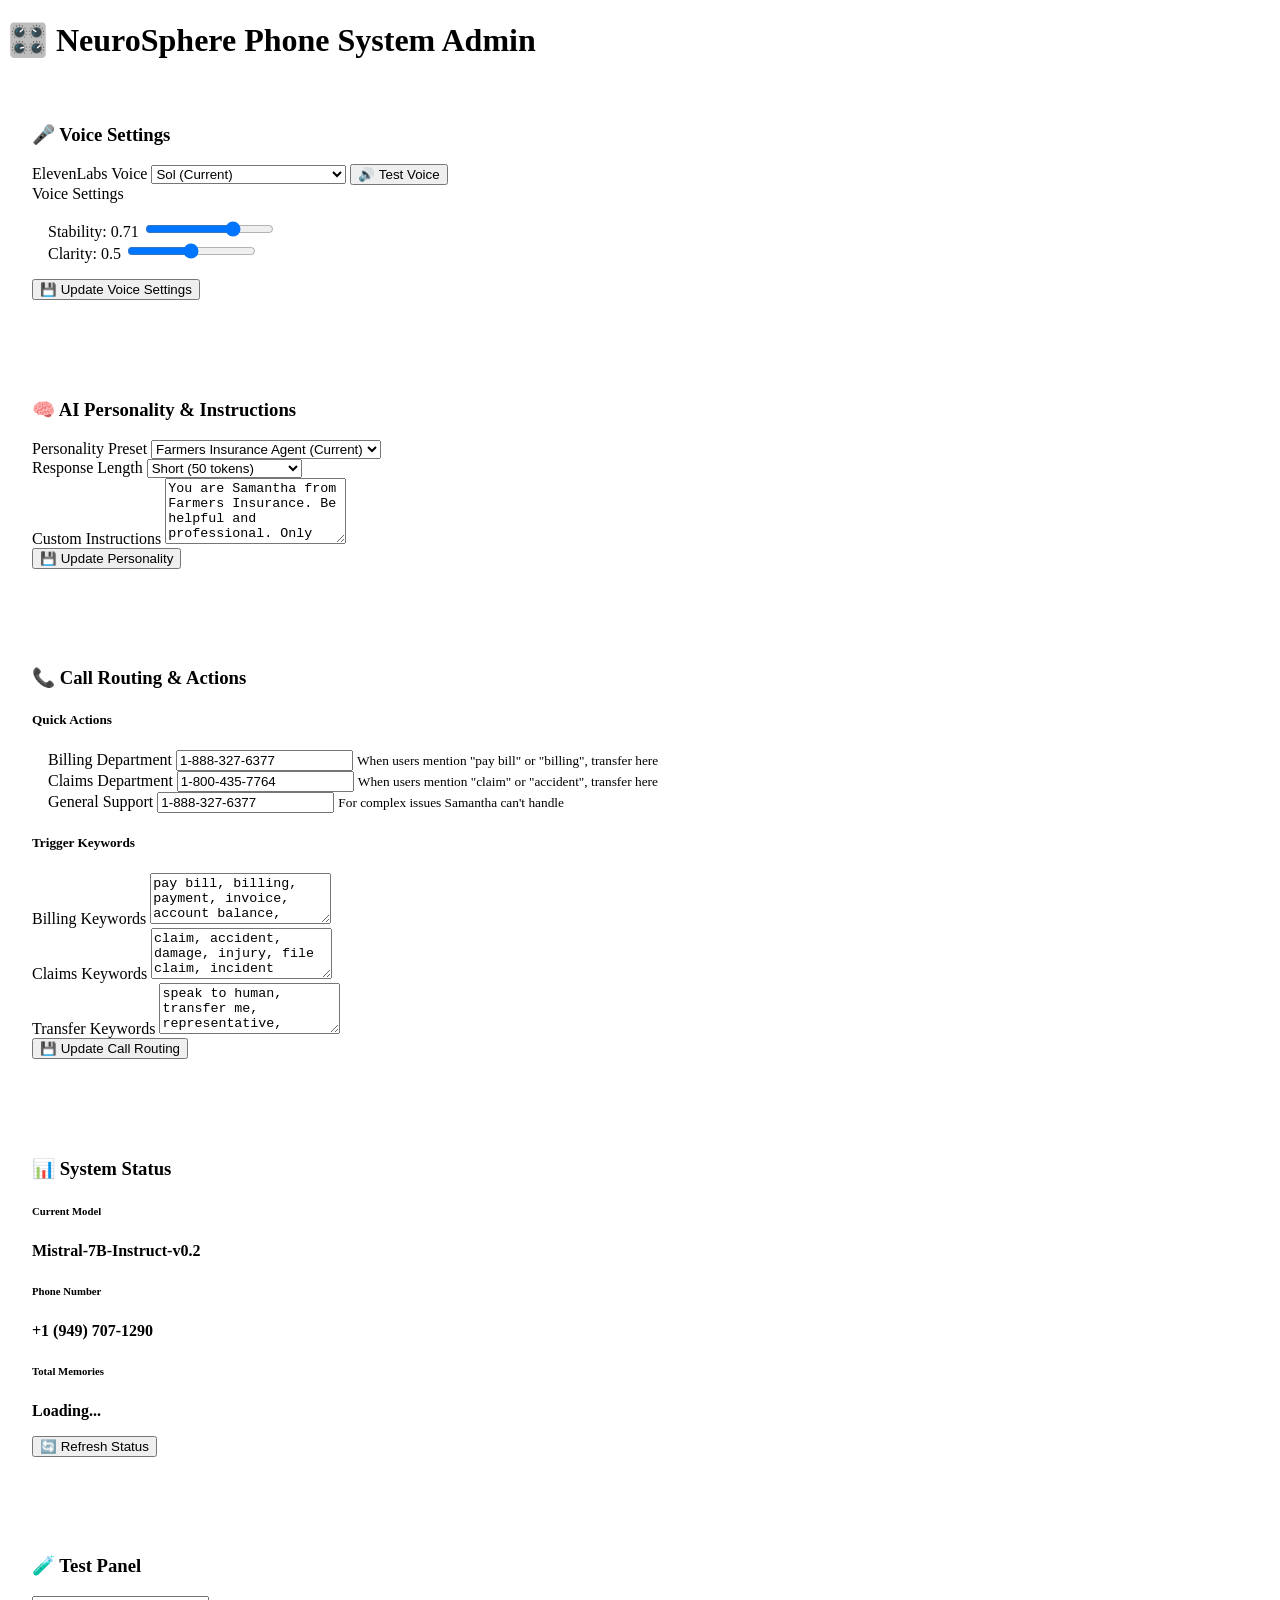
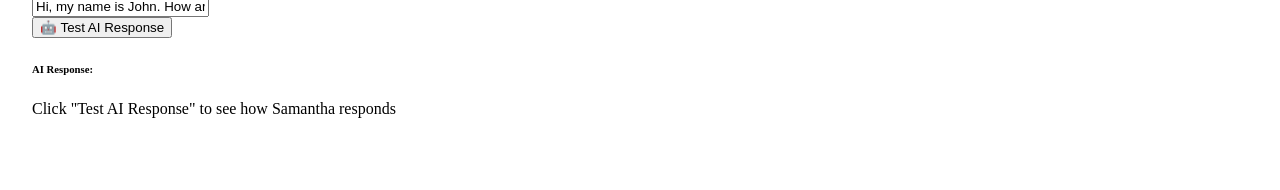
==== static/admin-control.html @ 55ae9305 "Add an admin interface for configuring AI voice and personality settings Introduces an admin control" ====
<!DOCTYPE html>
<html lang="en">
<head>
    <meta charset="UTF-8">
    <meta name="viewport" content="width=device-width, initial-scale=1.0">
    <title>NeuroSphere Phone System Admin</title>
    <link href="https://cdn.replit.com/agent/bootstrap-agent-dark-theme.min.css" rel="stylesheet">
    <style>
        .admin-section { margin-bottom: 2rem; padding: 1.5rem; border-radius: 8px; background: var(--bs-dark); }
        .voice-sample { margin: 0.5rem 0; }
        .current-setting { color: var(--bs-success); font-weight: bold; }
        .setting-group { border-left: 3px solid var(--bs-primary); padding-left: 1rem; margin: 1rem 0; }
    </style>
</head>
<body>
    <div class="container py-4">
        <h1 class="mb-4">🎛️ NeuroSphere Phone System Admin</h1>
        
        <!-- Voice Settings -->
        <div class="admin-section">
            <h3>🎤 Voice Settings</h3>
            <div class="row">
                <div class="col-md-6">
                    <label class="form-label">ElevenLabs Voice</label>
                    <select class="form-select" id="voiceSelect">
                        <option value="dnRitNTYKgyEUEizTqqH" selected>Sol (Current)</option>
                        <option value="21m00Tcm4TlvDq8ikWAM">Rachel - Natural & Versatile</option>
                        <option value="AZnzlk1XvdvUeBnXmlld">Domi - Strong & Professional</option>
                        <option value="EXAVITQu4vr4xnSDxMaL">Bella - Friendly & Warm</option>
                        <option value="ErXwobaYiN019PkySvjV">Antoni - Professional Male</option>
                        <option value="MF3mGyEYCl7XYWbV9V6O">Elli - Energetic Female</option>
                        <option value="TxGEqnHWrfWFTfGW9XjX">Josh - Deep Male Voice</option>
                        <option value="VR6AewLTigWG4xSOukaG">Arnold - Crisp & Clear</option>
                        <option value="pNInz6obpgDQGcFmaJgB">Adam - Professional Narrator</option>
                        <option value="yoZ06aMxZJJ28mfd3POQ">Sam - Casual & Friendly</option>
                    </select>
                    <button class="btn btn-primary mt-2" onclick="testVoice()">🔊 Test Voice</button>
                </div>
                <div class="col-md-6">
                    <label class="form-label">Voice Settings</label>
                    <div class="setting-group">
                        <div class="mb-2">
                            <label>Stability: <span id="stabilityValue">0.71</span></label>
                            <input type="range" class="form-range" min="0" max="1" step="0.01" value="0.71" id="stability">
                        </div>
                        <div class="mb-2">
                            <label>Clarity: <span id="clarityValue">0.5</span></label>
                            <input type="range" class="form-range" min="0" max="1" step="0.01" value="0.5" id="clarity">
                        </div>
                    </div>
                </div>
            </div>
            <button class="btn btn-success" onclick="updateVoice()">💾 Update Voice Settings</button>
        </div>

        <!-- Personality Settings -->
        <div class="admin-section">
            <h3>🧠 AI Personality & Instructions</h3>
            <div class="row">
                <div class="col-md-6">
                    <label class="form-label">Personality Preset</label>
                    <select class="form-select" id="personalityPreset" onchange="loadPersonality()">
                        <option value="farmers">Farmers Insurance Agent (Current)</option>
                        <option value="professional">Professional & Formal</option>
                        <option value="friendly">Friendly & Casual</option>
                        <option value="sales">Sales-Focused</option>
                        <option value="support">Customer Support</option>
                        <option value="custom">Custom Instructions</option>
                    </select>
                </div>
                <div class="col-md-6">
                    <label class="form-label">Response Length</label>
                    <select class="form-select" id="responseLength">
                        <option value="25">Very Short (25 tokens)</option>
                        <option value="50" selected>Short (50 tokens)</option>
                        <option value="100">Medium (100 tokens)</option>
                        <option value="150">Long (150 tokens)</option>
                    </select>
                </div>
            </div>
            <div class="mt-3">
                <label class="form-label">Custom Instructions</label>
                <textarea class="form-control" rows="4" id="customInstructions" placeholder="Enter custom personality instructions...">You are Samantha from Farmers Insurance. Be helpful and professional. Only use information you remember about the caller.</textarea>
            </div>
            <button class="btn btn-success mt-2" onclick="updatePersonality()">💾 Update Personality</button>
        </div>

        <!-- Call Routing -->
        <div class="admin-section">
            <h3>📞 Call Routing & Actions</h3>
            <div class="row">
                <div class="col-md-12">
                    <h5>Quick Actions</h5>
                    <div class="setting-group">
                        <div class="mb-3">
                            <label class="form-label">Billing Department</label>
                            <input type="tel" class="form-control" id="billingNumber" value="1-888-327-6377" placeholder="1-888-XXX-XXXX">
                            <small class="text-muted">When users mention "pay bill" or "billing", transfer here</small>
                        </div>
                        <div class="mb-3">
                            <label class="form-label">Claims Department</label>
                            <input type="tel" class="form-control" id="claimsNumber" value="1-800-435-7764" placeholder="1-800-XXX-XXXX">
                            <small class="text-muted">When users mention "claim" or "accident", transfer here</small>
                        </div>
                        <div class="mb-3">
                            <label class="form-label">General Support</label>
                            <input type="tel" class="form-control" id="supportNumber" value="1-888-327-6377" placeholder="1-888-XXX-XXXX">
                            <small class="text-muted">For complex issues Samantha can't handle</small>
                        </div>
                    </div>
                </div>
            </div>
            <div class="mt-3">
                <h5>Trigger Keywords</h5>
                <div class="row">
                    <div class="col-md-4">
                        <label class="form-label">Billing Keywords</label>
                        <textarea class="form-control" rows="3" id="billingKeywords">pay bill, billing, payment, invoice, account balance, autopay</textarea>
                    </div>
                    <div class="col-md-4">
                        <label class="form-label">Claims Keywords</label>
                        <textarea class="form-control" rows="3" id="claimsKeywords">claim, accident, damage, injury, file claim, incident</textarea>
                    </div>
                    <div class="col-md-4">
                        <label class="form-label">Transfer Keywords</label>
                        <textarea class="form-control" rows="3" id="transferKeywords">speak to human, transfer me, representative, agent, manager</textarea>
                    </div>
                </div>
            </div>
            <button class="btn btn-success mt-2" onclick="updateRouting()">💾 Update Call Routing</button>
        </div>

        <!-- System Status -->
        <div class="admin-section">
            <h3>📊 System Status</h3>
            <div class="row">
                <div class="col-md-4">
                    <div class="card bg-secondary">
                        <div class="card-body">
                            <h6>Current Model</h6>
                            <p class="current-setting" id="currentModel">Mistral-7B-Instruct-v0.2</p>
                        </div>
                    </div>
                </div>
                <div class="col-md-4">
                    <div class="card bg-secondary">
                        <div class="card-body">
                            <h6>Phone Number</h6>
                            <p class="current-setting">+1 (949) 707-1290</p>
                        </div>
                    </div>
                </div>
                <div class="col-md-4">
                    <div class="card bg-secondary">
                        <div class="card-body">
                            <h6>Total Memories</h6>
                            <p class="current-setting" id="memoryCount">Loading...</p>
                        </div>
                    </div>
                </div>
            </div>
            <button class="btn btn-info mt-2" onclick="refreshStatus()">🔄 Refresh Status</button>
        </div>

        <!-- Test Panel -->
        <div class="admin-section">
            <h3>🧪 Test Panel</h3>
            <div class="row">
                <div class="col-md-8">
                    <input type="text" class="form-control" id="testMessage" placeholder="Enter test message..." value="Hi, my name is John. How are you doing today?">
                </div>
                <div class="col-md-4">
                    <button class="btn btn-primary" onclick="testAI()">🤖 Test AI Response</button>
                </div>
            </div>
            <div class="mt-3">
                <div class="card bg-secondary">
                    <div class="card-body">
                        <h6>AI Response:</h6>
                        <p id="testResponse">Click "Test AI Response" to see how Samantha responds</p>
                    </div>
                </div>
            </div>
        </div>
    </div>

    <script>
        // Voice and personality management
        function loadPersonality() {
            const preset = document.getElementById('personalityPreset').value;
            const instructions = document.getElementById('customInstructions');
            
            const presets = {
                farmers: "You are Samantha from Farmers Insurance. Be helpful and professional. Answer questions about insurance and help customers with their needs.",
                professional: "You are a professional AI assistant. Maintain a formal, courteous tone. Provide accurate, helpful information.",
                friendly: "You are a friendly AI assistant. Be warm, conversational, and approachable while remaining helpful.",
                sales: "You are a sales-focused assistant. Identify customer needs and guide them toward appropriate solutions.",
                support: "You are a customer support specialist. Focus on problem-solving and providing excellent service.",
                custom: ""
            };
            
            if (preset !== 'custom') {
                instructions.value = presets[preset];
            }
        }

        function testVoice() {
            const voiceId = document.getElementById('voiceSelect').value;
            const testText = "Hi, this is Samantha from Farmers Insurance. How can I help you today?";
            
            fetch('/test-voice', {
                method: 'POST',
                headers: { 'Content-Type': 'application/json' },
                body: JSON.stringify({ voice_id: voiceId, text: testText })
            })
            .then(response => response.json())
            .then(data => {
                if (data.success) {
                    alert('Voice test sent! Check your speakers.');
                } else {
                    alert('Voice test failed: ' + data.error);
                }
            });
        }

        function testAI() {
            const message = document.getElementById('testMessage').value;
            const responseDiv = document.getElementById('testResponse');
            
            responseDiv.textContent = 'Testing...';
            
            fetch('/test-ai', {
                method: 'POST',
                headers: { 'Content-Type': 'application/json' },
                body: JSON.stringify({ message: message })
            })
            .then(response => response.json())
            .then(data => {
                responseDiv.textContent = data.response || 'Test failed';
            })
            .catch(error => {
                responseDiv.textContent = 'Error: ' + error.message;
            });
        }

        function updateVoice() {
            const settings = {
                voice_id: document.getElementById('voiceSelect').value,
                stability: document.getElementById('stability').value,
                clarity: document.getElementById('clarity').value
            };
            
            fetch('/update-voice', {
                method: 'POST',
                headers: { 'Content-Type': 'application/json' },
                body: JSON.stringify(settings)
            })
            .then(response => response.json())
            .then(data => {
                alert(data.success ? 'Voice settings updated!' : 'Update failed: ' + data.error);
            });
        }

        function updatePersonality() {
            const settings = {
                instructions: document.getElementById('customInstructions').value,
                max_tokens: parseInt(document.getElementById('responseLength').value)
            };
            
            fetch('/update-personality', {
                method: 'POST',
                headers: { 'Content-Type': 'application/json' },
                body: JSON.stringify(settings)
            })
            .then(response => response.json())
            .then(data => {
                alert(data.success ? 'Personality updated!' : 'Update failed: ' + data.error);
            });
        }

        function updateRouting() {
            const settings = {
                billing_number: document.getElementById('billingNumber').value,
                claims_number: document.getElementById('claimsNumber').value,
                support_number: document.getElementById('supportNumber').value,
                billing_keywords: document.getElementById('billingKeywords').value,
                claims_keywords: document.getElementById('claimsKeywords').value,
                transfer_keywords: document.getElementById('transferKeywords').value
            };
            
            fetch('/update-routing', {
                method: 'POST',
                headers: { 'Content-Type': 'application/json' },
                body: JSON.stringify(settings)
            })
            .then(response => response.json())
            .then(data => {
                alert(data.success ? 'Call routing updated!' : 'Update failed: ' + data.error);
            });
        }

        function refreshStatus() {
            fetch('/admin-status')
            .then(response => response.json())
            .then(data => {
                document.getElementById('currentModel').textContent = data.model || 'Unknown';
                document.getElementById('memoryCount').textContent = data.memory_count || '0';
            });
        }

        // Update range displays
        document.getElementById('stability').oninput = function() {
            document.getElementById('stabilityValue').textContent = this.value;
        };
        
        document.getElementById('clarity').oninput = function() {
            document.getElementById('clarityValue').textContent = this.value;
        };

        // Load initial status
        refreshStatus();
    </script>
</body>
</html>
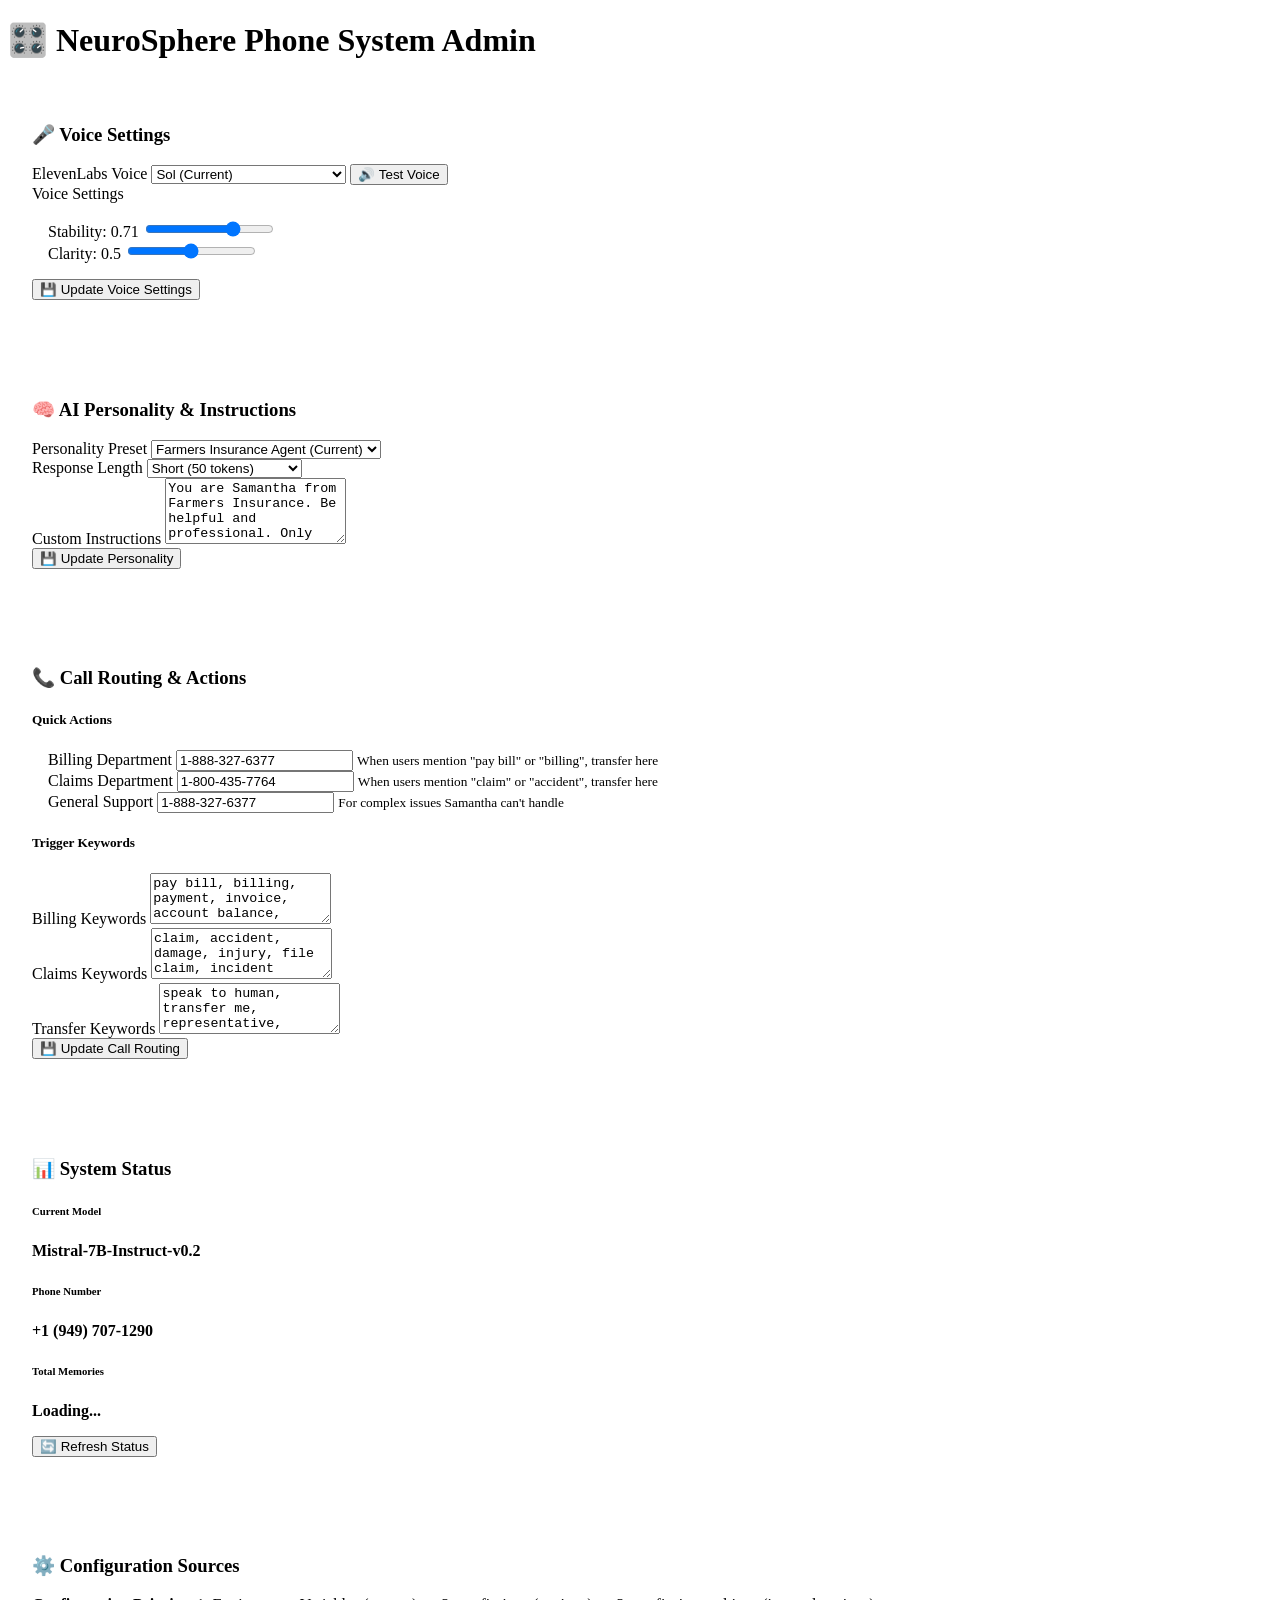
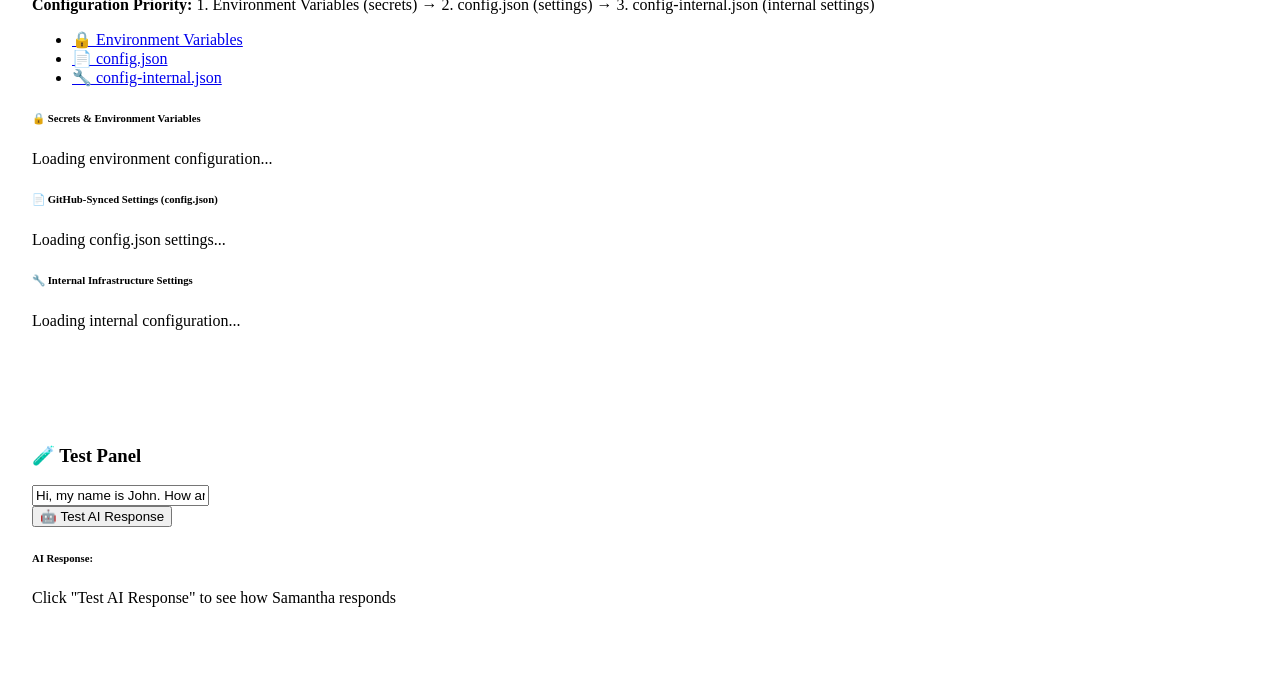
==== commit 1f10337d: "Integrate all system configurations and display them in the admin panel Introduce `get_all_config` f" ====
--- a/static/admin-control.html
+++ b/static/admin-control.html
@@ -162,6 +162,68 @@
             <button class="btn btn-info mt-2" onclick="refreshStatus()">🔄 Refresh Status</button>
         </div>
 
+        <!-- Configuration Sources -->
+        <div class="admin-section">
+            <h3>⚙️ Configuration Sources</h3>
+            <div class="alert alert-info">
+                <strong>Configuration Priority:</strong> 
+                1. Environment Variables (secrets) → 
+                2. config.json (settings) → 
+                3. config-internal.json (internal settings)
+            </div>
+            
+            <!-- Configuration Tabs -->
+            <ul class="nav nav-tabs" id="configTabs">
+                <li class="nav-item">
+                    <a class="nav-link active" id="env-tab" data-bs-toggle="tab" href="#env-config">🔒 Environment Variables</a>
+                </li>
+                <li class="nav-item">
+                    <a class="nav-link" id="json-tab" data-bs-toggle="tab" href="#json-config">📄 config.json</a>
+                </li>
+                <li class="nav-item">
+                    <a class="nav-link" id="internal-tab" data-bs-toggle="tab" href="#internal-config">🔧 config-internal.json</a>
+                </li>
+            </ul>
+            
+            <div class="tab-content mt-3" id="configTabContent">
+                <!-- Environment Variables Tab -->
+                <div class="tab-pane fade show active" id="env-config">
+                    <div class="card bg-dark">
+                        <div class="card-body">
+                            <h6>🔒 Secrets & Environment Variables</h6>
+                            <div id="envConfigContent">
+                                <p class="text-muted">Loading environment configuration...</p>
+                            </div>
+                        </div>
+                    </div>
+                </div>
+                
+                <!-- config.json Tab -->
+                <div class="tab-pane fade" id="json-config">
+                    <div class="card bg-dark">
+                        <div class="card-body">
+                            <h6>📄 GitHub-Synced Settings (config.json)</h6>
+                            <div id="jsonConfigContent">
+                                <p class="text-muted">Loading config.json settings...</p>
+                            </div>
+                        </div>
+                    </div>
+                </div>
+                
+                <!-- config-internal.json Tab -->
+                <div class="tab-pane fade" id="internal-config">
+                    <div class="card bg-dark">
+                        <div class="card-body">
+                            <h6>🔧 Internal Infrastructure Settings</h6>
+                            <div id="internalConfigContent">
+                                <p class="text-muted">Loading internal configuration...</p>
+                            </div>
+                        </div>
+                    </div>
+                </div>
+            </div>
+        </div>
+
         <!-- Test Panel -->
         <div class="admin-section">
             <h3>🧪 Test Panel</h3>
@@ -305,7 +367,72 @@
             .then(data => {
                 document.getElementById('currentModel').textContent = data.model || 'Unknown';
                 document.getElementById('memoryCount').textContent = data.memory_count || '0';
-            });
+                
+                // Update configuration displays
+                if (data.configuration) {
+                    displayConfigSources(data.configuration.sources);
+                }
+            });
+        }
+        
+        function displayConfigSources(sources) {
+            // Display Environment Variables
+            const envContent = document.getElementById('envConfigContent');
+            if (sources.environment_variables) {
+                let envHtml = '<div class="row">';
+                Object.entries(sources.environment_variables).forEach(([key, value]) => {
+                    const cleanKey = key.replace('env.', '');
+                    const isMasked = value === '***MASKED***';
+                    envHtml += `
+                        <div class="col-md-6 mb-2">
+                            <strong class="text-warning">${cleanKey}:</strong> 
+                            <span class="${isMasked ? 'text-danger' : 'text-success'}">${value}</span>
+                        </div>
+                    `;
+                });
+                envHtml += '</div>';
+                envContent.innerHTML = envHtml;
+            } else {
+                envContent.innerHTML = '<p class="text-muted">No environment variables found</p>';
+            }
+            
+            // Display config.json
+            const jsonContent = document.getElementById('jsonConfigContent');
+            if (sources.config_json) {
+                let jsonHtml = '<div class="row">';
+                Object.entries(sources.config_json).forEach(([key, value]) => {
+                    const cleanKey = key.replace('config.', '');
+                    jsonHtml += `
+                        <div class="col-md-6 mb-2">
+                            <strong class="text-info">${cleanKey}:</strong> 
+                            <span class="text-light">${typeof value === 'object' ? JSON.stringify(value) : value}</span>
+                        </div>
+                    `;
+                });
+                jsonHtml += '</div>';
+                jsonContent.innerHTML = jsonHtml;
+            } else {
+                jsonContent.innerHTML = '<p class="text-muted">No config.json settings found</p>';
+            }
+            
+            // Display config-internal.json
+            const internalContent = document.getElementById('internalConfigContent');
+            if (sources.config_internal) {
+                let internalHtml = '<div class="row">';
+                Object.entries(sources.config_internal).forEach(([key, value]) => {
+                    const cleanKey = key.replace('internal.', '');
+                    internalHtml += `
+                        <div class="col-md-6 mb-2">
+                            <strong class="text-primary">${cleanKey}:</strong> 
+                            <span class="text-light">${typeof value === 'object' ? JSON.stringify(value) : value}</span>
+                        </div>
+                    `;
+                });
+                internalHtml += '</div>';
+                internalContent.innerHTML = internalHtml;
+            } else {
+                internalContent.innerHTML = '<p class="text-muted">No internal config settings found</p>';
+            }
         }
 
         // Update range displays
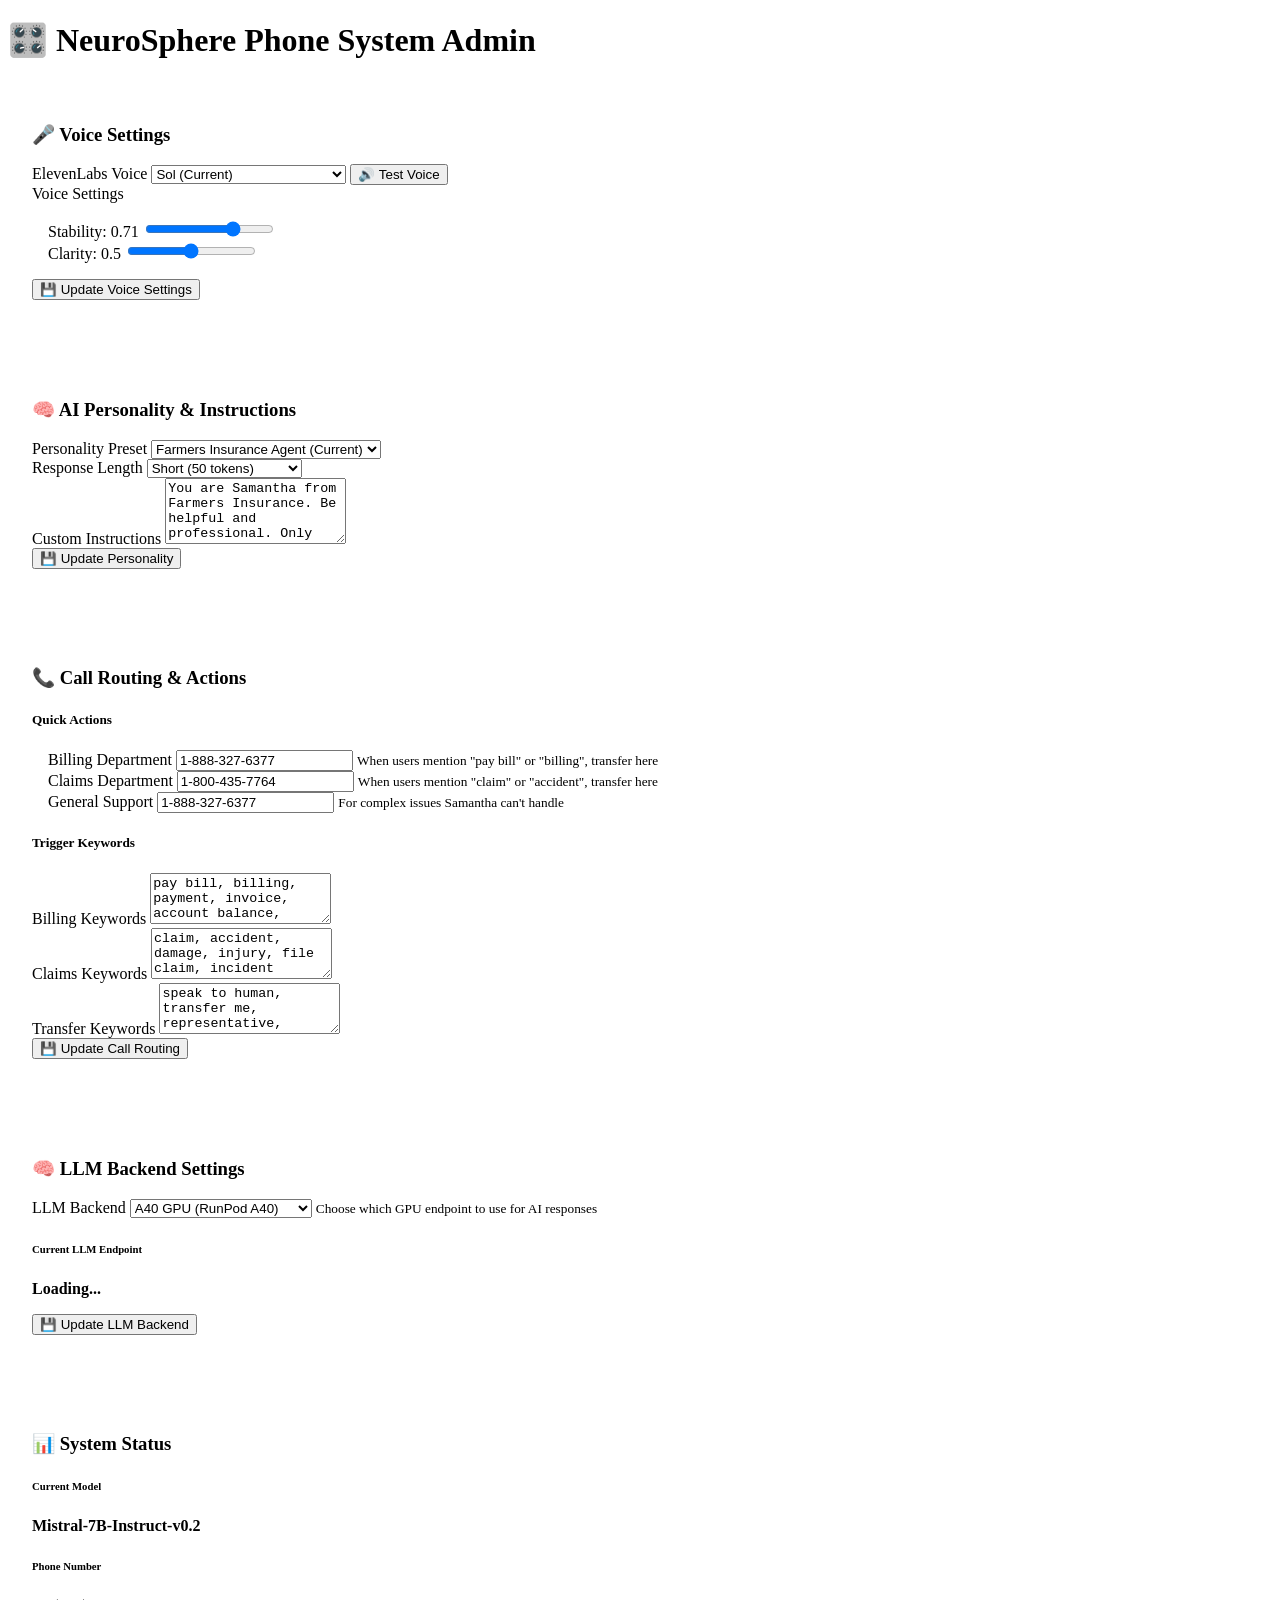
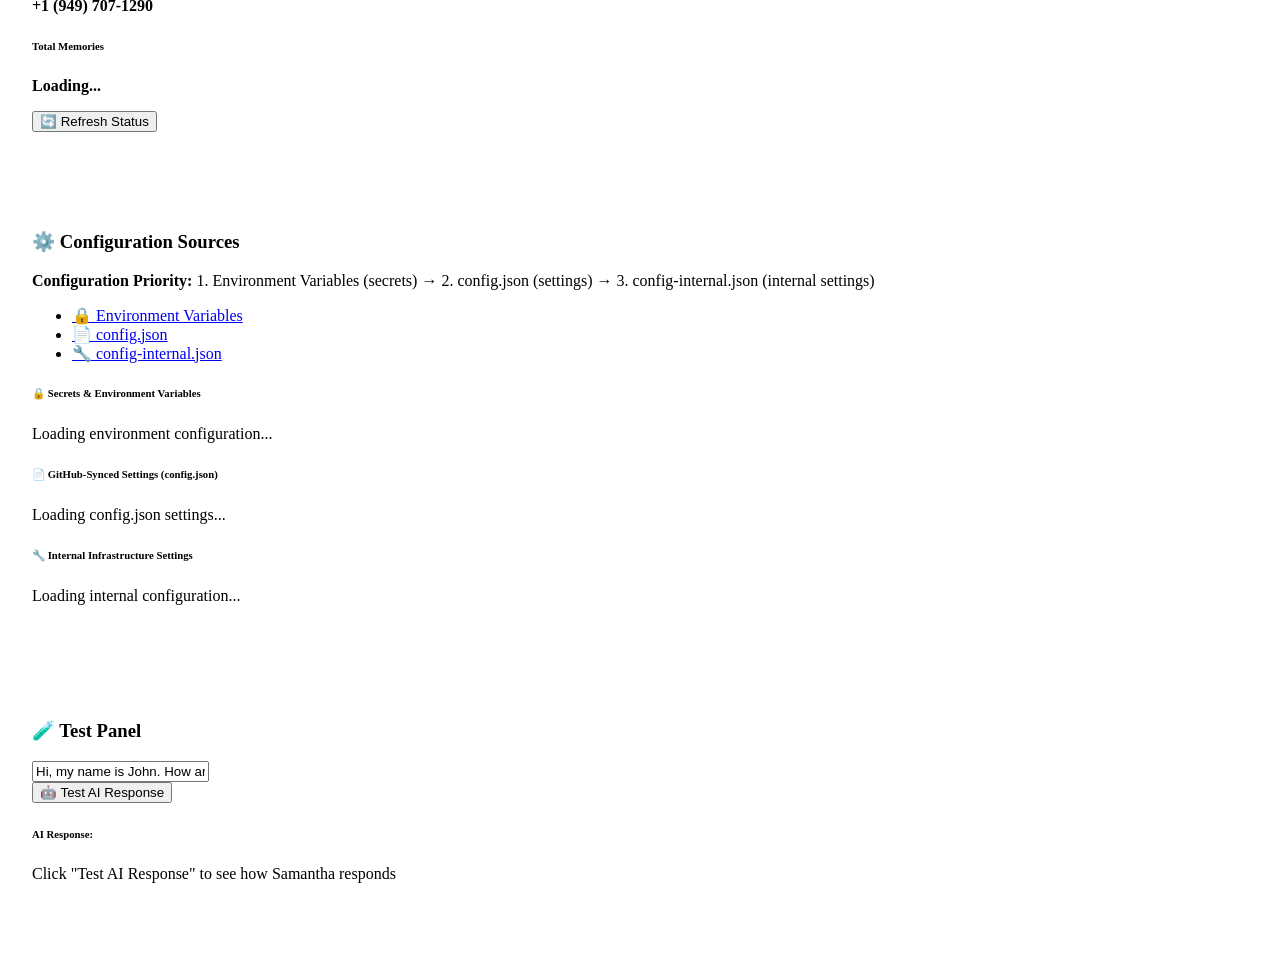
==== commit 35a6c991: "Add ability to select and update the AI's language model backend Adds a new section to the admin con" ====
--- a/static/admin-control.html
+++ b/static/admin-control.html
@@ -5,6 +5,7 @@
     <meta name="viewport" content="width=device-width, initial-scale=1.0">
     <title>NeuroSphere Phone System Admin</title>
     <link href="https://cdn.replit.com/agent/bootstrap-agent-dark-theme.min.css" rel="stylesheet">
+    <script src="https://cdn.jsdelivr.net/npm/bootstrap@5.1.3/dist/js/bootstrap.bundle.min.js"></script>
     <style>
         .admin-section { margin-bottom: 2rem; padding: 1.5rem; border-radius: 8px; background: var(--bs-dark); }
         .voice-sample { margin: 0.5rem 0; }
@@ -130,6 +131,30 @@
             <button class="btn btn-success mt-2" onclick="updateRouting()">💾 Update Call Routing</button>
         </div>
 
+        <!-- LLM Backend Settings -->
+        <div class="admin-section">
+            <h3>🧠 LLM Backend Settings</h3>
+            <div class="row">
+                <div class="col-md-6">
+                    <label class="form-label">LLM Backend</label>
+                    <select class="form-select" id="llmSelect">
+                        <option value="https://a40.neurospherevoice.com" selected>A40 GPU (RunPod A40)</option>
+                        <option value="https://a100.neurospherevoice.com">A100 GPU (RunPod A100)</option>
+                    </select>
+                    <small class="text-muted">Choose which GPU endpoint to use for AI responses</small>
+                </div>
+                <div class="col-md-6">
+                    <div class="card bg-secondary">
+                        <div class="card-body">
+                            <h6>Current LLM Endpoint</h6>
+                            <p class="current-setting" id="currentLLMEndpoint">Loading...</p>
+                        </div>
+                    </div>
+                </div>
+            </div>
+            <button class="btn btn-success mt-2" onclick="updateLLM()">💾 Update LLM Backend</button>
+        </div>
+
         <!-- System Status -->
         <div class="admin-section">
             <h3>📊 System Status</h3>
@@ -361,12 +386,41 @@
             });
         }
 
+        function updateLLM() {
+            const newUrl = document.getElementById('llmSelect').value;
+            
+            fetch('/update-llm', {
+                method: 'POST',
+                headers: { 'Content-Type': 'application/json' },
+                body: JSON.stringify({ llm_base_url: newUrl })
+            })
+            .then(response => response.json())
+            .then(data => {
+                if (data.success) {
+                    alert('✅ LLM backend updated to ' + newUrl);
+                    refreshStatus(); // Refresh to show new endpoint
+                } else {
+                    alert('❌ Update failed: ' + data.error);
+                }
+            })
+            .catch(error => {
+                alert('❌ Network error: ' + error.message);
+            });
+        }
+
         function refreshStatus() {
             fetch('/admin-status')
             .then(response => response.json())
             .then(data => {
                 document.getElementById('currentModel').textContent = data.model || 'Unknown';
                 document.getElementById('memoryCount').textContent = data.memory_count || '0';
+                
+                // Update current LLM endpoint display
+                if (data.llm_endpoint) {
+                    document.getElementById('currentLLMEndpoint').textContent = data.llm_endpoint;
+                    // Update the dropdown to match current setting
+                    document.getElementById('llmSelect').value = data.llm_endpoint;
+                }
                 
                 // Update configuration displays
                 if (data.configuration) {
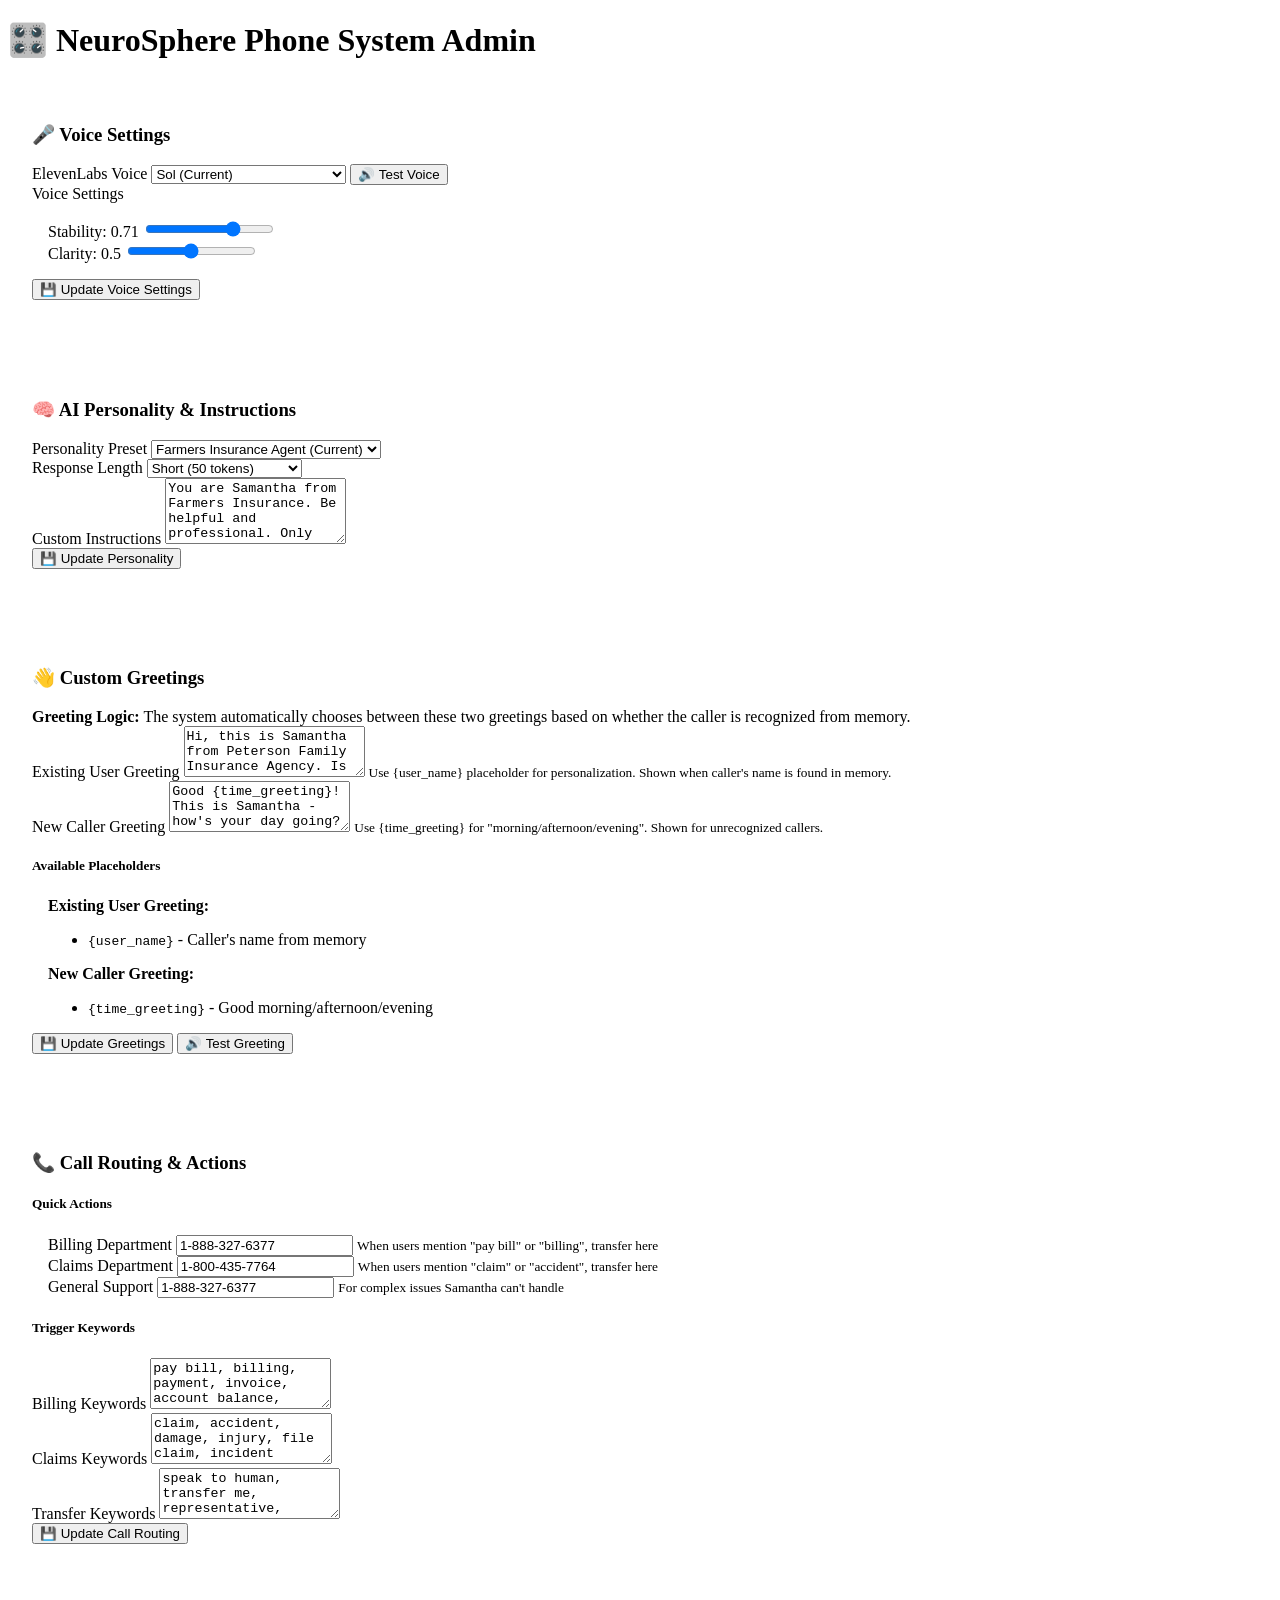
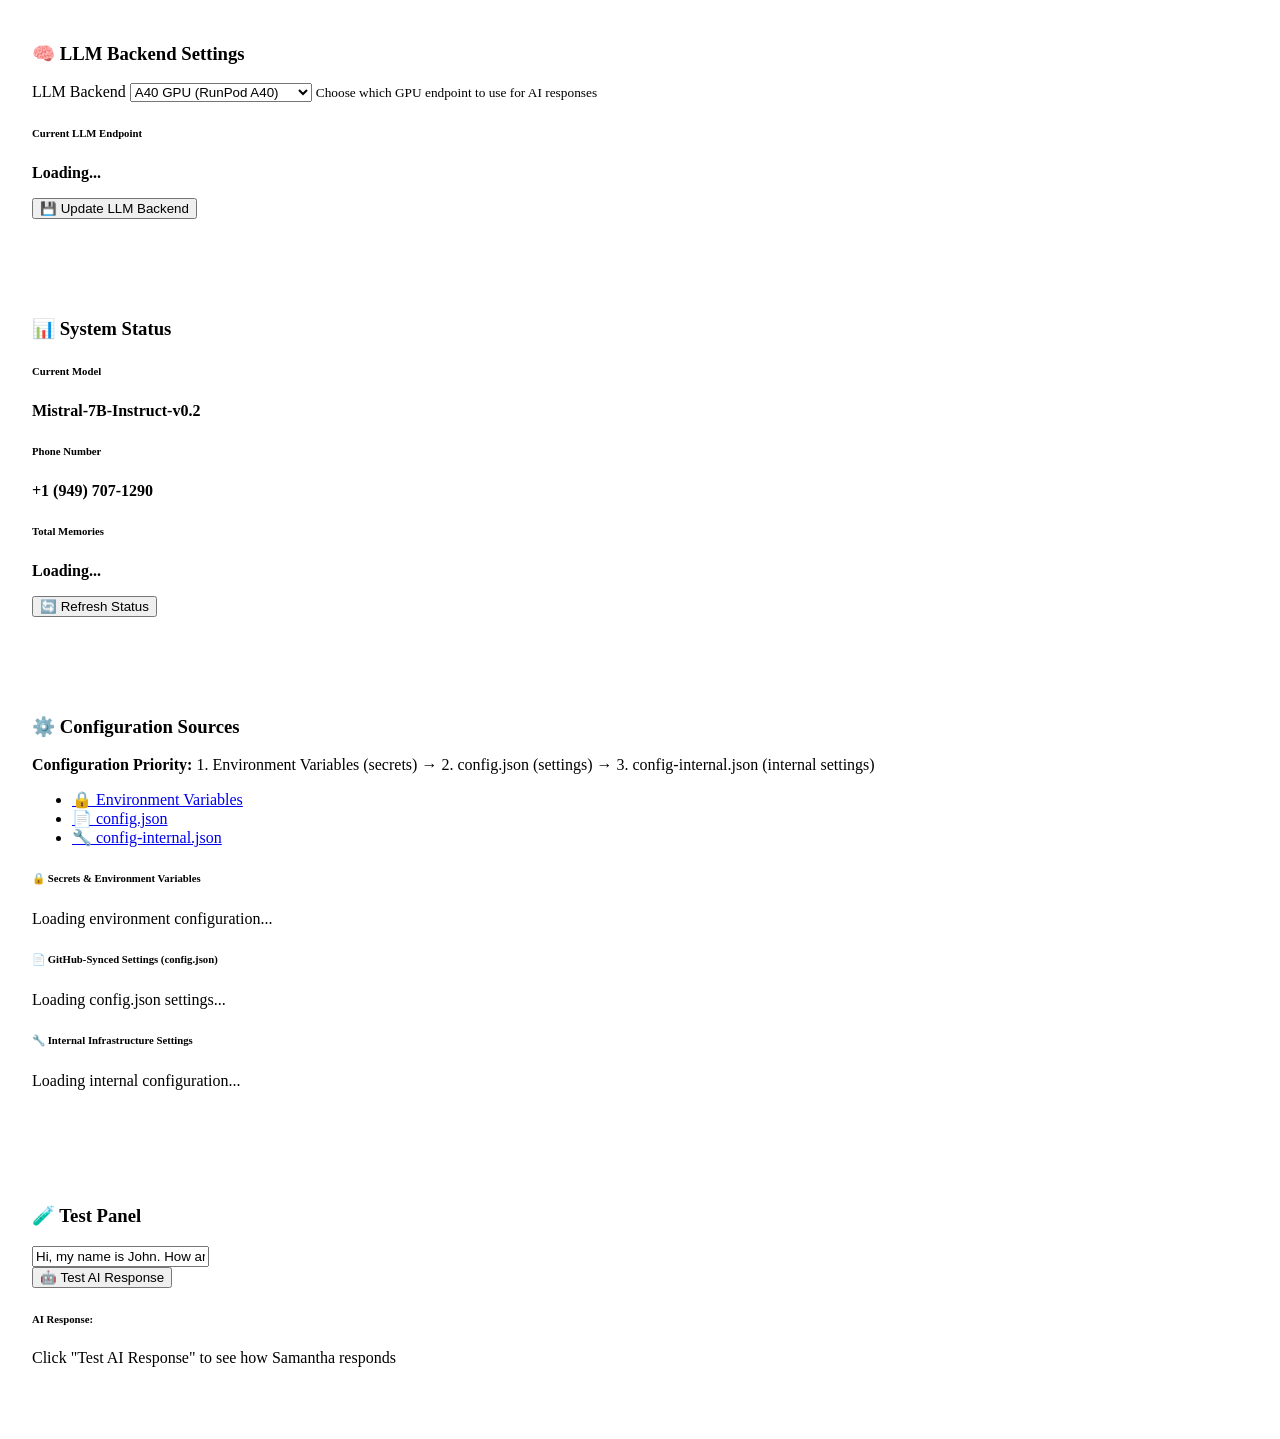
==== commit 29f631ab: "Add custom greetings for users and new callers Update API endpoints for memory storage and retrieval" ====
--- a/static/admin-control.html
+++ b/static/admin-control.html
@@ -86,6 +86,49 @@
             <button class="btn btn-success mt-2" onclick="updatePersonality()">💾 Update Personality</button>
         </div>
 
+        <!-- Custom Greetings -->
+        <div class="admin-section">
+            <h3>👋 Custom Greetings</h3>
+            <div class="alert alert-info">
+                <strong>Greeting Logic:</strong> The system automatically chooses between these two greetings based on whether the caller is recognized from memory.
+            </div>
+            <div class="row">
+                <div class="col-md-6">
+                    <label class="form-label">Existing User Greeting</label>
+                    <textarea class="form-control" rows="3" id="existingUserGreeting" placeholder="Greeting for recognized callers...">Hi, this is Samantha from Peterson Family Insurance Agency. Is this {user_name}?</textarea>
+                    <small class="text-muted">Use {user_name} placeholder for personalization. Shown when caller's name is found in memory.</small>
+                </div>
+                <div class="col-md-6">
+                    <label class="form-label">New Caller Greeting</label>
+                    <textarea class="form-control" rows="3" id="newCallerGreeting" placeholder="Greeting for new callers...">Good {time_greeting}! This is Samantha - how's your day going? I'm here at Peterson Family Insurance, and I'd love to help you out with whatever you need!</textarea>
+                    <small class="text-muted">Use {time_greeting} for "morning/afternoon/evening". Shown for unrecognized callers.</small>
+                </div>
+            </div>
+            <div class="mt-3">
+                <h5>Available Placeholders</h5>
+                <div class="row">
+                    <div class="col-md-6">
+                        <div class="setting-group">
+                            <strong>Existing User Greeting:</strong>
+                            <ul class="mt-2">
+                                <li><code>{user_name}</code> - Caller's name from memory</li>
+                            </ul>
+                        </div>
+                    </div>
+                    <div class="col-md-6">
+                        <div class="setting-group">
+                            <strong>New Caller Greeting:</strong>
+                            <ul class="mt-2">
+                                <li><code>{time_greeting}</code> - Good morning/afternoon/evening</li>
+                            </ul>
+                        </div>
+                    </div>
+                </div>
+            </div>
+            <button class="btn btn-success mt-2" onclick="updateGreetings()">💾 Update Greetings</button>
+            <button class="btn btn-outline-info mt-2 ms-2" onclick="testGreeting()">🔊 Test Greeting</button>
+        </div>
+
         <!-- Call Routing -->
         <div class="admin-section">
             <h3>📞 Call Routing & Actions</h3>
@@ -498,6 +541,46 @@
             document.getElementById('clarityValue').textContent = this.value;
         };
 
+        function updateGreetings() {
+            const settings = {
+                existing_user_greeting: document.getElementById('existingUserGreeting').value,
+                new_caller_greeting: document.getElementById('newCallerGreeting').value
+            };
+            
+            fetch('/update-greetings', {
+                method: 'POST',
+                headers: { 'Content-Type': 'application/json' },
+                body: JSON.stringify(settings)
+            })
+            .then(response => response.json())
+            .then(data => {
+                alert(data.success ? 'Greetings updated successfully!' : 'Update failed: ' + data.error);
+            })
+            .catch(error => {
+                alert('Error updating greetings: ' + error.message);
+            });
+        }
+
+        function testGreeting() {
+            const greetingText = document.getElementById('newCallerGreeting').value.replace('{time_greeting}', 'morning');
+            
+            fetch('/test-voice', {
+                method: 'POST',
+                headers: { 'Content-Type': 'application/json' },
+                body: JSON.stringify({
+                    voice_id: document.getElementById('voiceSelect').value,
+                    text: greetingText
+                })
+            })
+            .then(response => response.json())
+            .then(data => {
+                alert(data.success ? 'Test greeting generated successfully!' : 'Test failed: ' + data.error);
+            })
+            .catch(error => {
+                alert('Error testing greeting: ' + error.message);
+            });
+        }
+
         // Load initial status
         refreshStatus();
     </script>
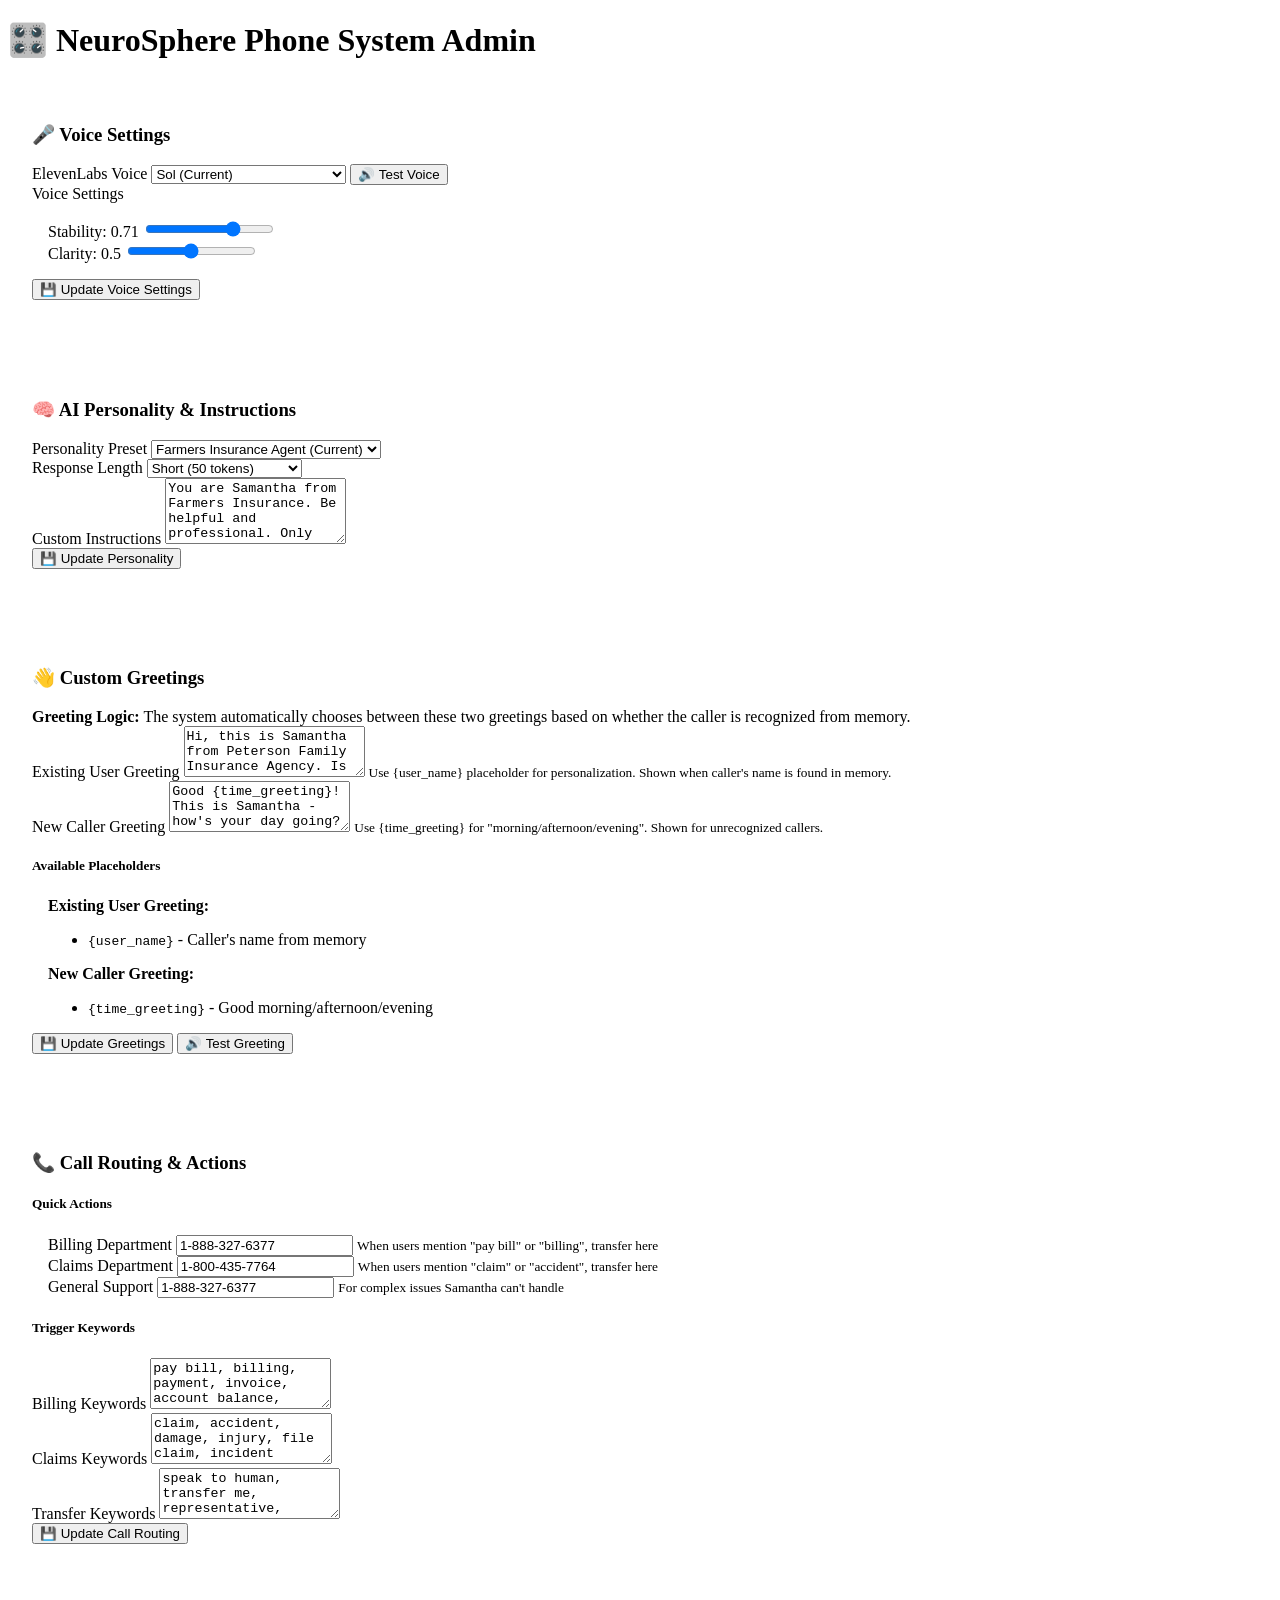
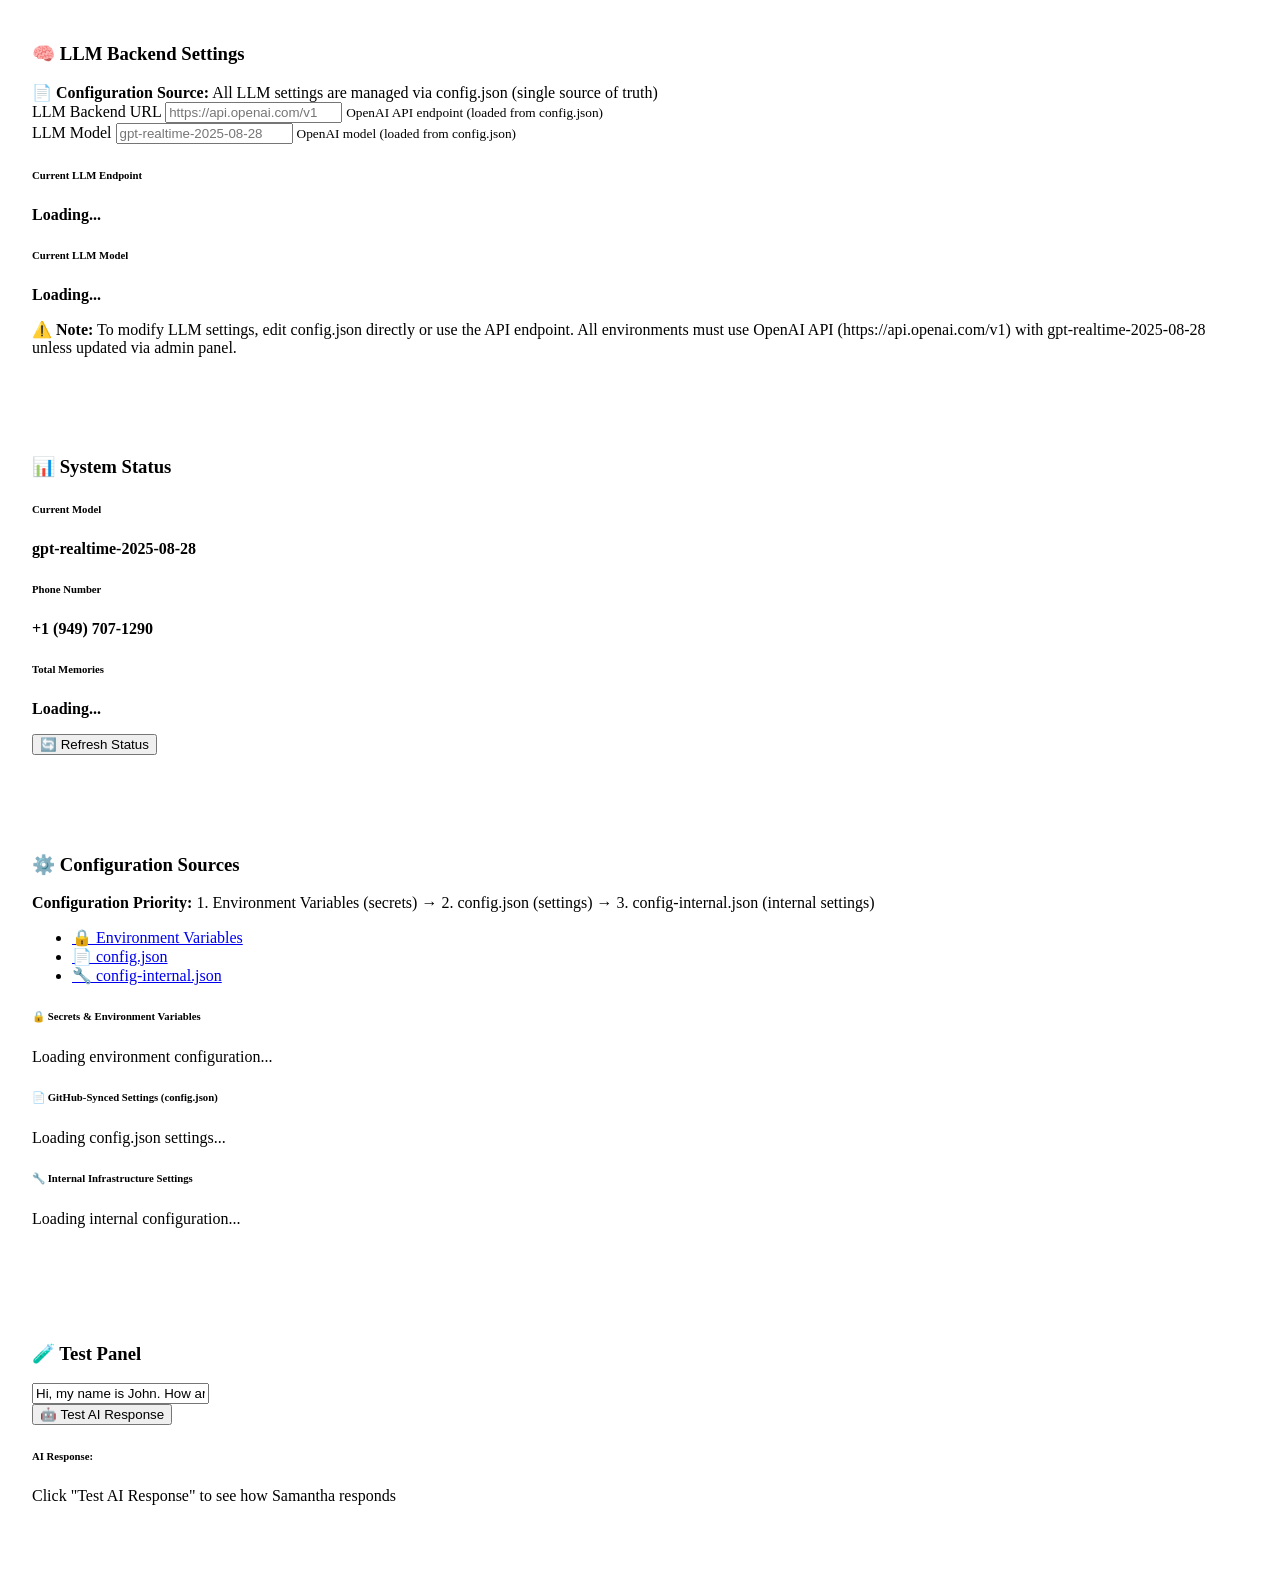
==== commit e38d1996: "Standardize LLM configuration to OpenAI API and update admin UI Co-authored-by: trpl333 <184790219+t" ====
--- a/static/admin-control.html
+++ b/static/admin-control.html
@@ -177,15 +177,22 @@
         <!-- LLM Backend Settings -->
         <div class="admin-section">
             <h3>🧠 LLM Backend Settings</h3>
-            <div class="row">
-                <div class="col-md-6">
-                    <label class="form-label">LLM Backend</label>
-                    <select class="form-select" id="llmSelect">
-                        <option value="https://a40.neurospherevoice.com" selected>A40 GPU (RunPod A40)</option>
-                        <option value="https://a100.neurospherevoice.com">A100 GPU (RunPod A100)</option>
-                    </select>
-                    <small class="text-muted">Choose which GPU endpoint to use for AI responses</small>
-                </div>
+            <div class="alert alert-info">
+                <strong>📄 Configuration Source:</strong> All LLM settings are managed via config.json (single source of truth)
+            </div>
+            <div class="row">
+                <div class="col-md-6">
+                    <label class="form-label">LLM Backend URL</label>
+                    <input type="text" class="form-control" id="llmBaseUrl" placeholder="https://api.openai.com/v1" readonly>
+                    <small class="text-muted">OpenAI API endpoint (loaded from config.json)</small>
+                </div>
+                <div class="col-md-6">
+                    <label class="form-label">LLM Model</label>
+                    <input type="text" class="form-control" id="llmModel" placeholder="gpt-realtime-2025-08-28" readonly>
+                    <small class="text-muted">OpenAI model (loaded from config.json)</small>
+                </div>
+            </div>
+            <div class="row mt-3">
                 <div class="col-md-6">
                     <div class="card bg-secondary">
                         <div class="card-body">
@@ -194,8 +201,19 @@
                         </div>
                     </div>
                 </div>
-            </div>
-            <button class="btn btn-success mt-2" onclick="updateLLM()">💾 Update LLM Backend</button>
+                <div class="col-md-6">
+                    <div class="card bg-secondary">
+                        <div class="card-body">
+                            <h6>Current LLM Model</h6>
+                            <p class="current-setting" id="currentLLMModel">Loading...</p>
+                        </div>
+                    </div>
+                </div>
+            </div>
+            <div class="alert alert-warning mt-3">
+                <strong>⚠️ Note:</strong> To modify LLM settings, edit config.json directly or use the API endpoint. 
+                All environments must use OpenAI API (https://api.openai.com/v1) with gpt-realtime-2025-08-28 unless updated via admin panel.
+            </div>
         </div>
 
         <!-- System Status -->
@@ -206,7 +224,7 @@
                     <div class="card bg-secondary">
                         <div class="card-body">
                             <h6>Current Model</h6>
-                            <p class="current-setting" id="currentModel">Mistral-7B-Instruct-v0.2</p>
+                            <p class="current-setting" id="currentModel">gpt-realtime-2025-08-28</p>
                         </div>
                     </div>
                 </div>
@@ -429,40 +447,23 @@
             });
         }
 
-        function updateLLM() {
-            const newUrl = document.getElementById('llmSelect').value;
-            
-            fetch('/update-llm', {
-                method: 'POST',
-                headers: { 'Content-Type': 'application/json' },
-                body: JSON.stringify({ llm_base_url: newUrl })
-            })
-            .then(response => response.json())
-            .then(data => {
-                if (data.success) {
-                    alert('✅ LLM backend updated to ' + newUrl);
-                    refreshStatus(); // Refresh to show new endpoint
-                } else {
-                    alert('❌ Update failed: ' + data.error);
-                }
-            })
-            .catch(error => {
-                alert('❌ Network error: ' + error.message);
-            });
-        }
-
         function refreshStatus() {
             fetch('/admin-status')
             .then(response => response.json())
             .then(data => {
-                document.getElementById('currentModel').textContent = data.model || 'Unknown';
+                document.getElementById('currentModel').textContent = data.model || 'gpt-realtime-2025-08-28';
                 document.getElementById('memoryCount').textContent = data.memory_count || '0';
                 
-                // Update current LLM endpoint display
+                // Update current LLM endpoint and model displays
                 if (data.llm_endpoint) {
                     document.getElementById('currentLLMEndpoint').textContent = data.llm_endpoint;
-                    // Update the dropdown to match current setting
-                    document.getElementById('llmSelect').value = data.llm_endpoint;
+                    document.getElementById('llmBaseUrl').value = data.llm_endpoint;
+                }
+                
+                if (data.llm_model || data.model) {
+                    const model = data.llm_model || data.model;
+                    document.getElementById('currentLLMModel').textContent = model;
+                    document.getElementById('llmModel').value = model;
                 }
                 
                 // Update configuration displays
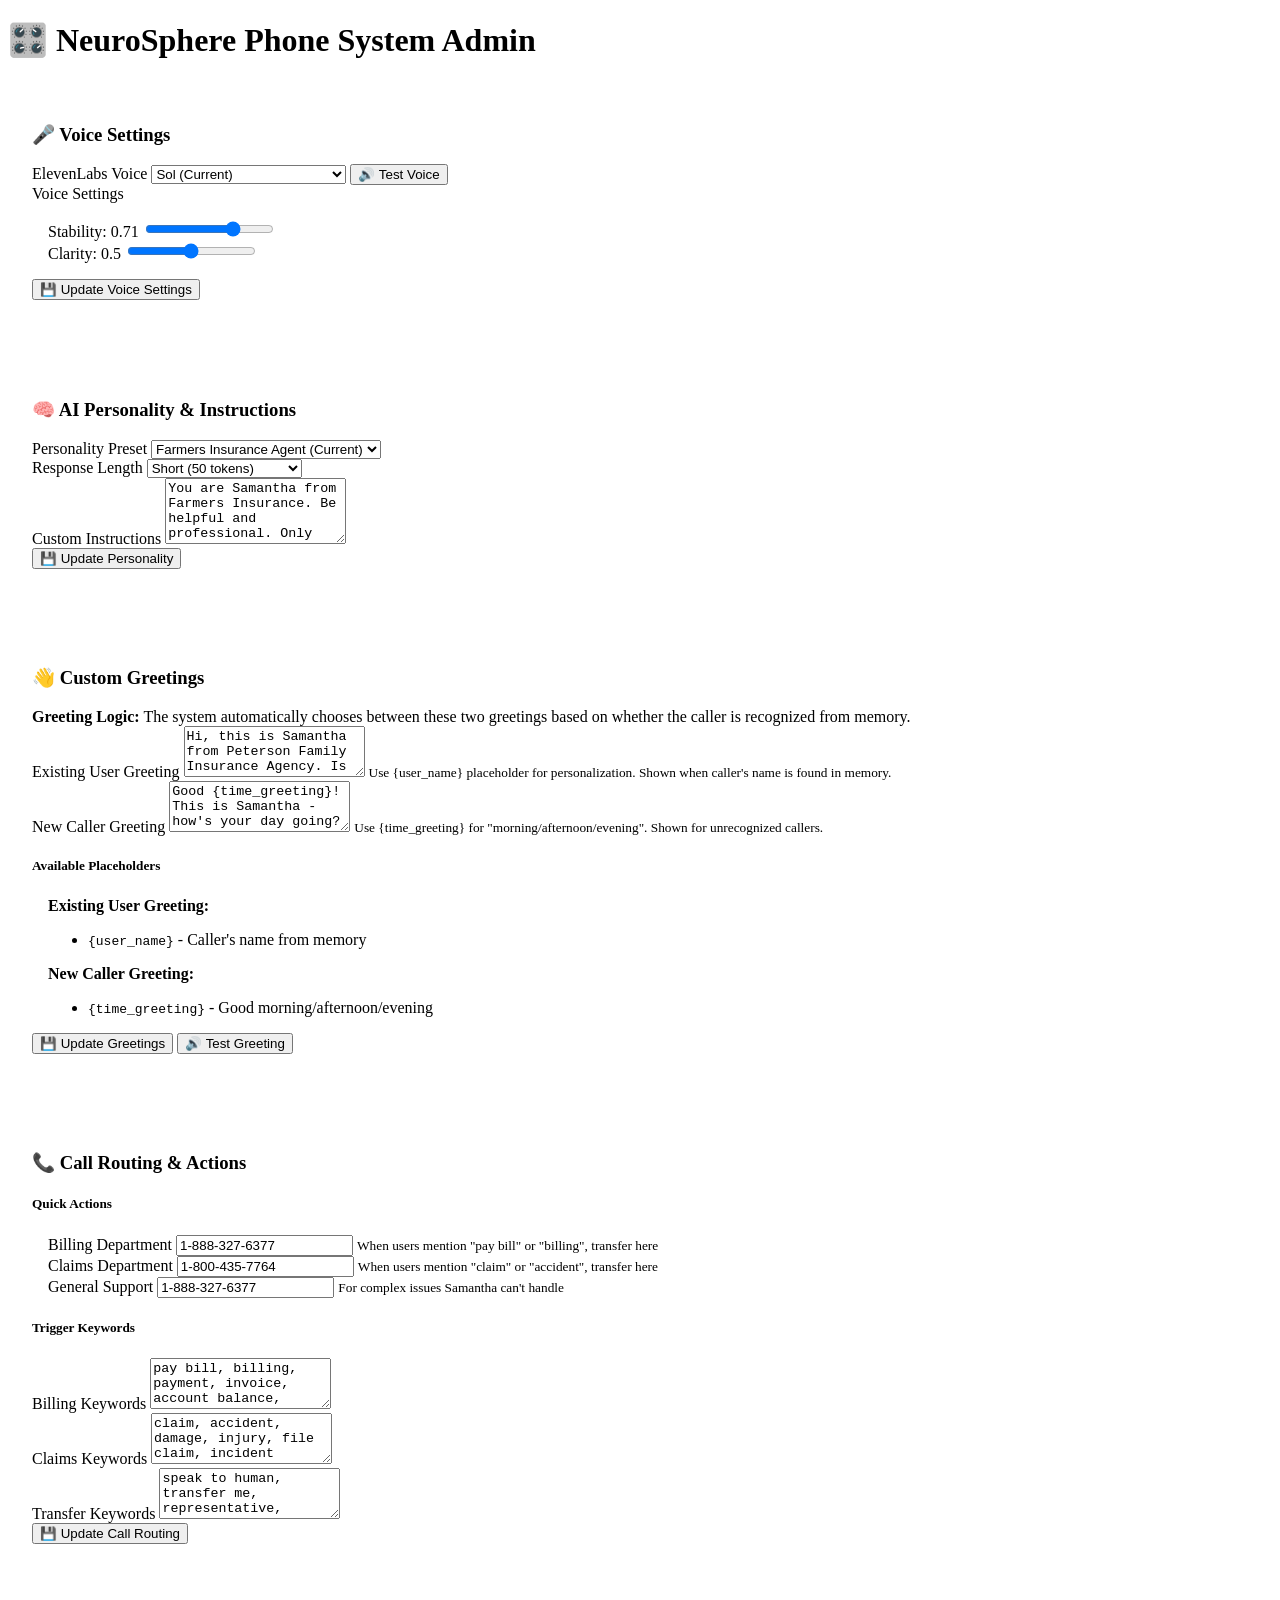
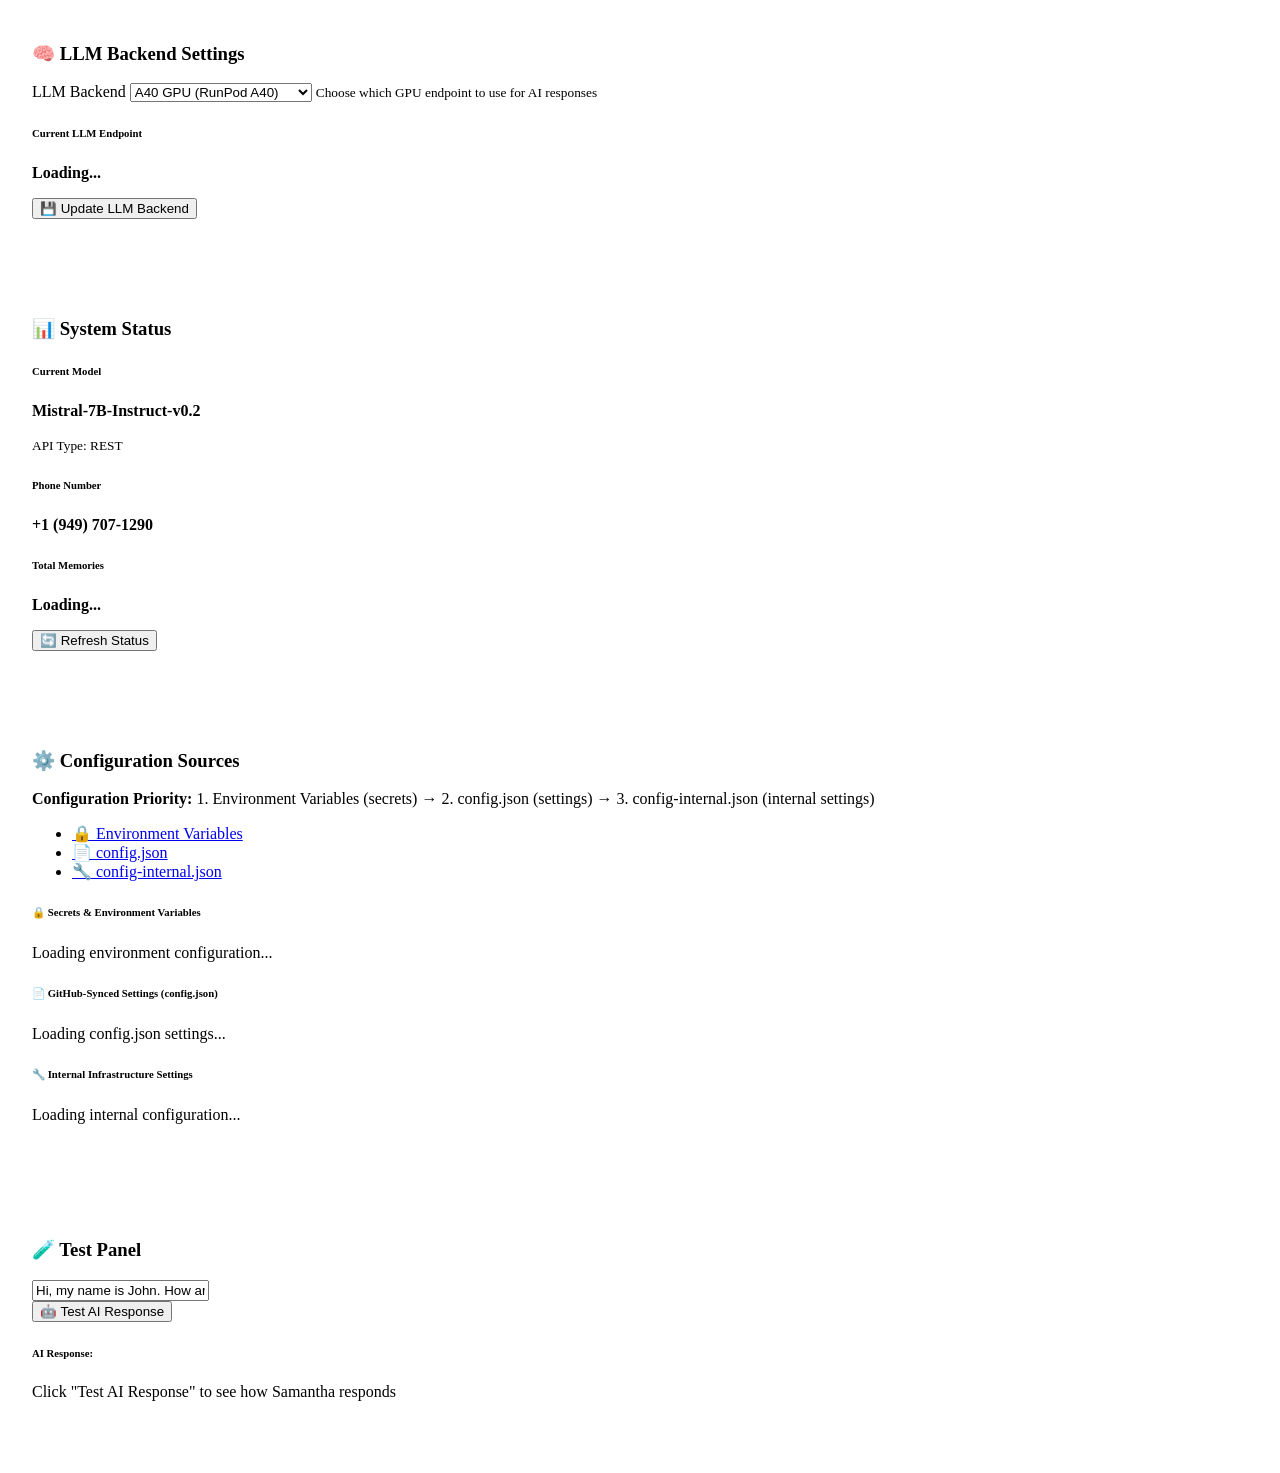
==== commit e3bc5d35: "Update Realtime API implementation with proper event handling and admin UI Co-authored-by: trpl333 <" ====
--- a/static/admin-control.html
+++ b/static/admin-control.html
@@ -177,22 +177,15 @@
         <!-- LLM Backend Settings -->
         <div class="admin-section">
             <h3>🧠 LLM Backend Settings</h3>
-            <div class="alert alert-info">
-                <strong>📄 Configuration Source:</strong> All LLM settings are managed via config.json (single source of truth)
-            </div>
             <div class="row">
                 <div class="col-md-6">
-                    <label class="form-label">LLM Backend URL</label>
-                    <input type="text" class="form-control" id="llmBaseUrl" placeholder="https://api.openai.com/v1" readonly>
-                    <small class="text-muted">OpenAI API endpoint (loaded from config.json)</small>
-                </div>
-                <div class="col-md-6">
-                    <label class="form-label">LLM Model</label>
-                    <input type="text" class="form-control" id="llmModel" placeholder="gpt-realtime-2025-08-28" readonly>
-                    <small class="text-muted">OpenAI model (loaded from config.json)</small>
-                </div>
-            </div>
-            <div class="row mt-3">
+                    <label class="form-label">LLM Backend</label>
+                    <select class="form-select" id="llmSelect">
+                        <option value="https://a40.neurospherevoice.com" selected>A40 GPU (RunPod A40)</option>
+                        <option value="https://a100.neurospherevoice.com">A100 GPU (RunPod A100)</option>
+                    </select>
+                    <small class="text-muted">Choose which GPU endpoint to use for AI responses</small>
+                </div>
                 <div class="col-md-6">
                     <div class="card bg-secondary">
                         <div class="card-body">
@@ -201,19 +194,8 @@
                         </div>
                     </div>
                 </div>
-                <div class="col-md-6">
-                    <div class="card bg-secondary">
-                        <div class="card-body">
-                            <h6>Current LLM Model</h6>
-                            <p class="current-setting" id="currentLLMModel">Loading...</p>
-                        </div>
-                    </div>
-                </div>
-            </div>
-            <div class="alert alert-warning mt-3">
-                <strong>⚠️ Note:</strong> To modify LLM settings, edit config.json directly or use the API endpoint. 
-                All environments must use OpenAI API (https://api.openai.com/v1) with gpt-realtime-2025-08-28 unless updated via admin panel.
-            </div>
+            </div>
+            <button class="btn btn-success mt-2" onclick="updateLLM()">💾 Update LLM Backend</button>
         </div>
 
         <!-- System Status -->
@@ -224,7 +206,8 @@
                     <div class="card bg-secondary">
                         <div class="card-body">
                             <h6>Current Model</h6>
-                            <p class="current-setting" id="currentModel">gpt-realtime-2025-08-28</p>
+                            <p class="current-setting" id="currentModel">Mistral-7B-Instruct-v0.2</p>
+                            <small class="text-muted" id="modelApiType">API Type: REST</small>
                         </div>
                     </div>
                 </div>
@@ -447,23 +430,53 @@
             });
         }
 
+        function updateLLM() {
+            const newUrl = document.getElementById('llmSelect').value;
+            
+            fetch('/update-llm', {
+                method: 'POST',
+                headers: { 'Content-Type': 'application/json' },
+                body: JSON.stringify({ llm_base_url: newUrl })
+            })
+            .then(response => response.json())
+            .then(data => {
+                if (data.success) {
+                    alert('✅ LLM backend updated to ' + newUrl);
+                    refreshStatus(); // Refresh to show new endpoint
+                } else {
+                    alert('❌ Update failed: ' + data.error);
+                }
+            })
+            .catch(error => {
+                alert('❌ Network error: ' + error.message);
+            });
+        }
+
         function refreshStatus() {
             fetch('/admin-status')
             .then(response => response.json())
             .then(data => {
-                document.getElementById('currentModel').textContent = data.model || 'gpt-realtime-2025-08-28';
+                const modelName = data.model || 'Unknown';
+                document.getElementById('currentModel').textContent = modelName;
+                
+                // Determine API type based on model name
+                const isRealtime = modelName.toLowerCase().includes('realtime');
+                const apiTypeElement = document.getElementById('modelApiType');
+                if (isRealtime) {
+                    apiTypeElement.textContent = 'API Type: Realtime WebSocket';
+                    apiTypeElement.className = 'text-success';
+                } else {
+                    apiTypeElement.textContent = 'API Type: REST';
+                    apiTypeElement.className = 'text-muted';
+                }
+                
                 document.getElementById('memoryCount').textContent = data.memory_count || '0';
                 
-                // Update current LLM endpoint and model displays
+                // Update current LLM endpoint display
                 if (data.llm_endpoint) {
                     document.getElementById('currentLLMEndpoint').textContent = data.llm_endpoint;
-                    document.getElementById('llmBaseUrl').value = data.llm_endpoint;
-                }
-                
-                if (data.llm_model || data.model) {
-                    const model = data.llm_model || data.model;
-                    document.getElementById('currentLLMModel').textContent = model;
-                    document.getElementById('llmModel').value = model;
+                    // Update the dropdown to match current setting
+                    document.getElementById('llmSelect').value = data.llm_endpoint;
                 }
                 
                 // Update configuration displays
